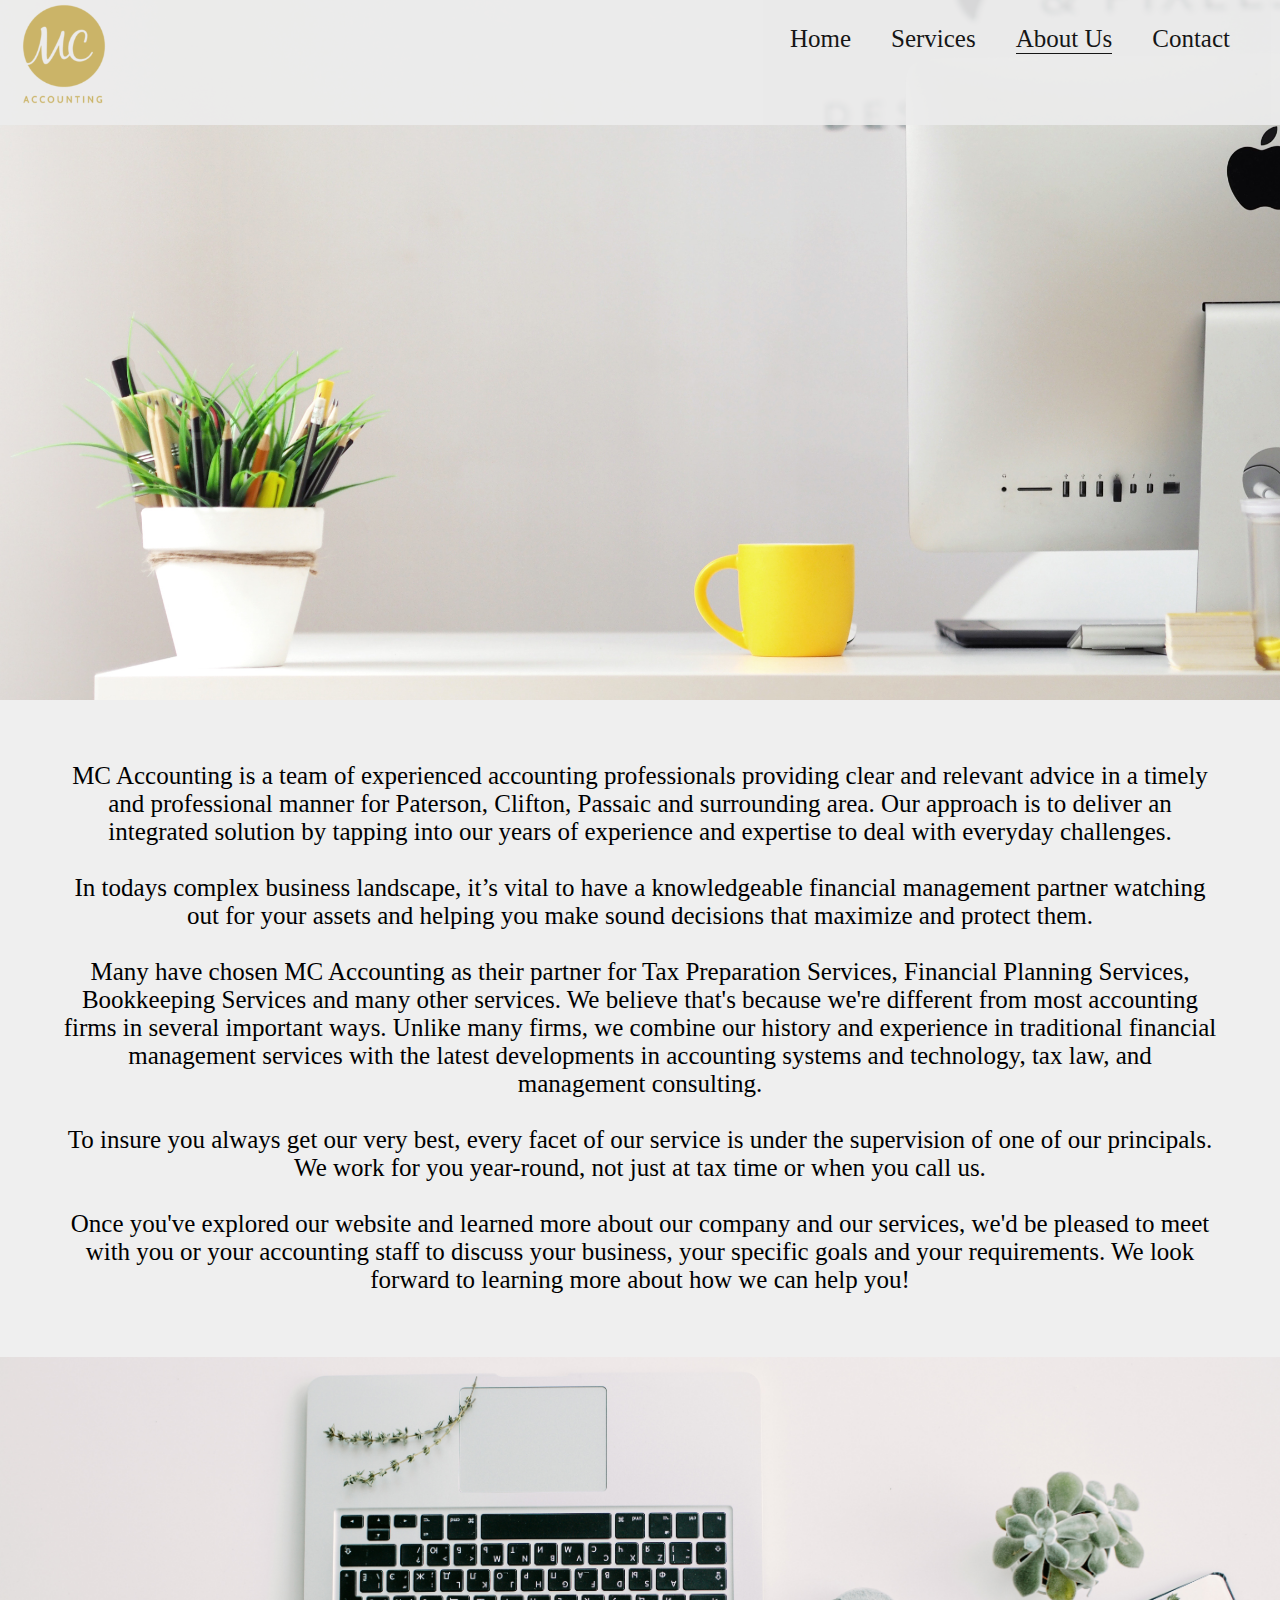
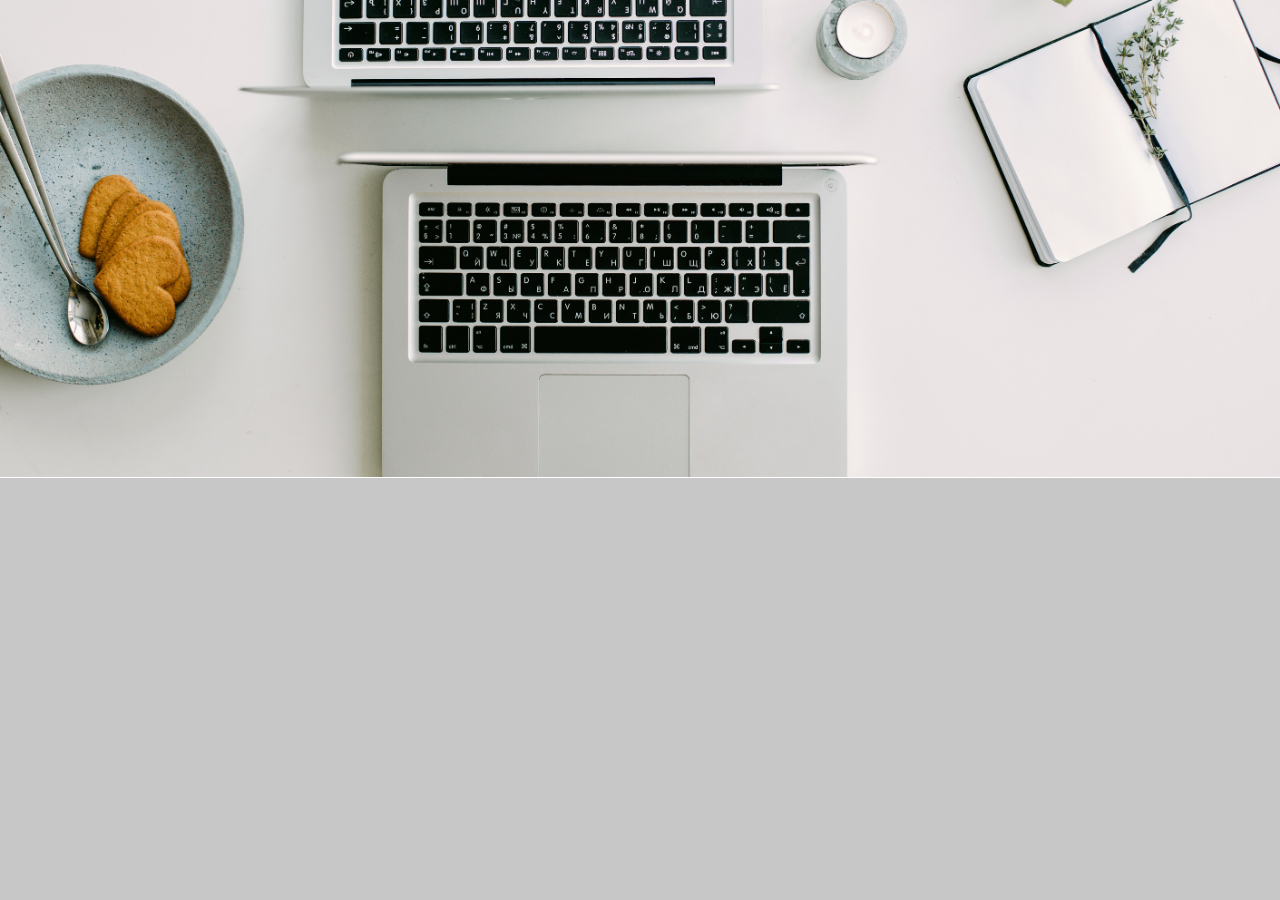
==== About-Us-Page.html @ c166d57b "init commit" ====
<!DOCTYPE html>
<html lang="en" dir="ltr">
    <head>
        <meta charset="utf-8">
        <meta name="viewport" content="width=device-width">
        <link rel="stylesheet" href="./Styles/About-Us-Page.css">
        <title>About Us</title>
    </head>
    <body>
        <div id="wapper">
            <div class="menu">
                <nav>
                    <ul>
                        <li><a href="file:///Users/Zaki/Documents/Mc%20Accounting/MC%20Accounting%20Website/Home-Page.html">Home</a></li>
                        <li><a href="file:///Users/Zaki/Documents/Mc%20Accounting/MC%20Accounting%20Website/Services-Page.html">Services</a></li>
                        <li><a href="file:///Users/Zaki/Documents/Mc%20Accounting/MC%20Accounting%20Website/About-Us-Page.html">About Us</a></li>
                        <li><a href="file:///Users/Zaki/Documents/Mc%20Accounting/MC%20Accounting%20Website/Contact-Page.html">Contact</a></li>
                    </ul>
                </nav>
            </div>
            <div id="mySidenav" class="sidenav">
                <a href="javascript:void(0)" id="closebtn">&times;</a>
                <a href="file:///Users/Zaki/Documents/Mc%20Accounting/MC%20Accounting%20Website/Home-Page.html">Home</a>
                <a href="file:///Users/Zaki/Documents/Mc%20Accounting/MC%20Accounting%20Website/Services-Page.html">Services</a>
                <a href="file:///Users/Zaki/Documents/Mc%20Accounting/MC%20Accounting%20Website/About-Us-Page.html">About Us</a>
                <a href="file:///Users/Zaki/Documents/Mc%20Accounting/MC%20Accounting%20Website/Contact-Page.html">Contact</a>
            </div>
            <span id="bars" style="font-size:30px;cursor:pointer">&#9776;</span>
                <nav id='navbar'>
                    <ul>
                        <li><a href='file:///Users/Zaki/Documents/Mc%20Accounting/MC%20Accounting%20Website/Home-Page.html'>Home</a></li>
                        <li><a href='file:///Users/Zaki/Documents/Mc%20Accounting/MC%20Accounting%20Website/Services-Page.html'>Services</a></li>
                        <li><a href='file:///Users/Zaki/Documents/Mc%20Accounting/MC%20Accounting%20Website/About-Us-Page.html'>About Us</a></li>
                        <li><a href='file:///Users/Zaki/Documents/Mc%20Accounting/MC%20Accounting%20Website/Contact-Page.html'>Contact</a></li>
                    </ul>
                </nav>
            <img id="logo" src="./Assets/com-name-img.png" alt="MC Acounting Logo">
            <div class="placeholder">
                <img class="img main-img" src="./Assets/office.jpg" alt="Office">
            </div>
        </div>
        <div class='aboutservice aboutservice-paragraph'>
            <div class='aboutservice aboutservice-text'>
                <p>
                        MC Accounting is a team of experienced accounting professionals providing
                    clear and relevant advice in a timely and professional manner for Paterson,
                    Clifton, Passaic and surrounding area. Our approach is to deliver an
                    integrated solution by tapping into our years of experience and expertise
                    to deal with everyday challenges.
                </p>
                <br>
                <p>
                        In todays complex business landscape, it’s vital to have a knowledgeable
                    financial management partner watching out for your assets and helping you
                    make sound decisions that maximize and protect them.

                </p>
                <br>
                <p>
                        Many have chosen MC Accounting as their partner for Tax Preparation Services,
                    Financial Planning Services, Bookkeeping Services and many other services.
                    We believe that's because we're different from most accounting firms in several
                    important ways. Unlike many firms, we combine our history and experience in
                    traditional financial management services with the latest developments in
                    accounting systems and technology, tax law, and management consulting.

                </p>
                <br>
                <p>
                        To insure you always get our very best, every facet of our service is under the
                    supervision of one of our principals. We work for you year-round, not just at tax
                    time or when you call us.

                </p>
                <br>
                <p>
                        Once you've explored our website and learned more about our company and our services,
                    we'd be pleased to meet with you or your accounting staff to discuss your business,
                    your specific goals and your requirements. We look forward to learning more about how
                    we can help you!
                </p>
            </div>
        </div>
        <div class="laptops-img">
            <img class='img img-2' src='./Assets/laptops.jpg' alt='Two Laptops'>
        </div>
        <div id="footer">
            <div id='map'><iframe id="iframe" src="https://www.google.com/maps/embed?pb=!1m18!1m12!1m3!1d2360.722639875771!2d-74.19184545510014!3d40.92232290899899!2m3!1f0!2f0!3f0!3m2!1i1024!2i768!4f13.1!3m3!1m2!1s0x0%3A0xeed6eec36d1e5d0c!2sMC+Accounting!5e0!3m2!1sen!2sus!4v1538316556276"></iframe></div>
            <div class="address">
                <p>MC Accounting</p>
                <p></p>
                <p>290 Paterson Ave,</p>
                <p>Paterson</p>
                <p>NJ 07502</p>
            </div>
        </div>
        <script src="mcaccounting-js.js"></script>
    </body>
</html>
---- Styles/About-Us-Page.css ----
*{
    margin: 0;
    padding: 0;
    box-sizing: border-box;
    font-family: Helvetica Neue;
}

.main-img{
    position: fixed;
    z-index: -1;
}

.img{
    width: 100%;
    height: auto;
    margin-bottom: -3px;
}

.placeholder{
    margin: 0;
    position: relative;
    height: 700px;
}

/* Wapper */

#logo{
    position: absolute;
    z-index: 2;
    top: 0;
    width: 10%;
    top: -10px;
    left: 0;
}

.menu{
    position: absolute;
    z-index: 1;
    right: 0;
    background: #ECECEC;
    width: 100%;
    height: 125px;;
    opacity: 0.9;
}

.nav-box{
    width: 100%;
    height: 50px;
    background: #eeee;
}

nav{
    float: right;
    margin: 5px 30px;
}

nav li{
    float: left;
    list-style-type: none;
    margin: 20px;
}

nav li a{
    text-decoration: none;
    color: black;
    font-size: 25px;
    font-weight: 300;
}

li:nth-child(3), #navbar li:nth-child(3){
    border-bottom: 1px solid black;
}

.menu a:hover, li:hover, #navbar a:hover{
    cursor: pointer;
    color: #707070;
    border-color: #707070;
}

/* Fixed Nav */

span{
    display: none;
    position: relative;
    left: 85%;
    margin: 5%;
}

.sidenav {
  height: 100%;
  width: 0;
  position: fixed;
  z-index: 3;
  top: 0;
  right: 0;
  background-color: #111;
  overflow-x: hidden;
  transition: 0.5s;
  padding-top: 60px;
}

.sidenav a {
  padding: 8px 8px 8px 32px;
  text-decoration: none;
  font-size: 20px;
  color: #818181;
  display: block;
  transition: 0.3s;
  border-bottom: 1px solid #818181;
}

.sidenav a:nth-child(1){
    border-bottom: 0;
}

.sidenav a:hover {
  color: #f1f1f1;
}

.sidenav #closebtn {
  position: absolute;
  top: 0;
  right: 25px;
  font-size: 36px;
  margin-left: 50px;
}

#navbar{
    width: 100%;
    height: 50px;
    background: #111;
    position: fixed;
    top: -100px;
    transition: 0.8s;
    margin: 0;
    z-index: 10;
}

#navbar ul{
    font-size: 23px;
    float: left;
    display: inline-block;
    margin-left: 25%;
    margin-top: 10px;
    font-weight: 300;
}

#navbar li{
    margin: 0;
    margin-left: 70px;
    padding: 0;
    border-bottom: none;
}

#navbar a{
    text-decoration: none;
    color: white;
}

/* Content */

.aboutservice{
    margin: 0;
    background-color: #EFEFEF;
    font-size: 25px;
    text-align: center;
    z-index: 3;
    font-weight: 300;
    padding: 2.5%;
}


/* Footer Styles */

#footer{
    background: #C7C7C7;
    margin: 0;
    padding: 0.7%;
}

#map{
    text-align: center;
}

#iframe{
     width: 900px;
     height: 400px;
     border: 0;
}

.address{
    display: none;
}


@media only screen and (max-width: 1225px){
    .main-img{
        position: relative;
    }

    .placeholder{
        height: auto;
    }

    #iframe{
        width: 90% !important;
        height: 400px !important;
    }

    #navbar ul{
        margin-left: 18%;
    }

    #logo{
        width: 11%;
    }
}

@media only screen and (max-width: 1000px){
    #logo{
        width: 13%;
    }
}

@media only screen and (max-width: 850px){

    .aboutservice{
        font-size: 21px;
    }

    #logo{
        width: 17%;
        padding-top: 2%;
    }

    .menu{
        height: 110px;;
    }

    #navbar ul{
        margin-left: 10%;
    }

    #logo{
        width: 14%;
    }

}

@media only screen and (max-width: 710px){

    #navbar ul{
        margin-left: -1%;
    }

    .menu{
        height: 110px;
    }
}


@media only screen and (max-width: 610px){

    #logo{
        margin-left: 20px;
        margin-top: 1%;
        display: inline;
    }

    .aboutservice{
        font-size: 15px;
    }

    #iframe{
        display: none;
    }

    .address{
        display: block;
        font-size: 25;
        font-weight: 400;
        padding: 10%;
        color: #fff;
        text-align: center;
    }

    .address p:nth-child(1){
        margin-bottom: 15px;
        font-size: 20px;
    }

    .menu{
        display: none;
    }

    #navbar{display: none;}

    span{display: inline-block;}

}

@media only screen and (max-width: 540px){
    #logo{
        width: 14%;
    }
}

@media only screen and (max-width: 400px){

    #logo{
        width: 18%
    }
    span{
        left: 80%;
    }
}
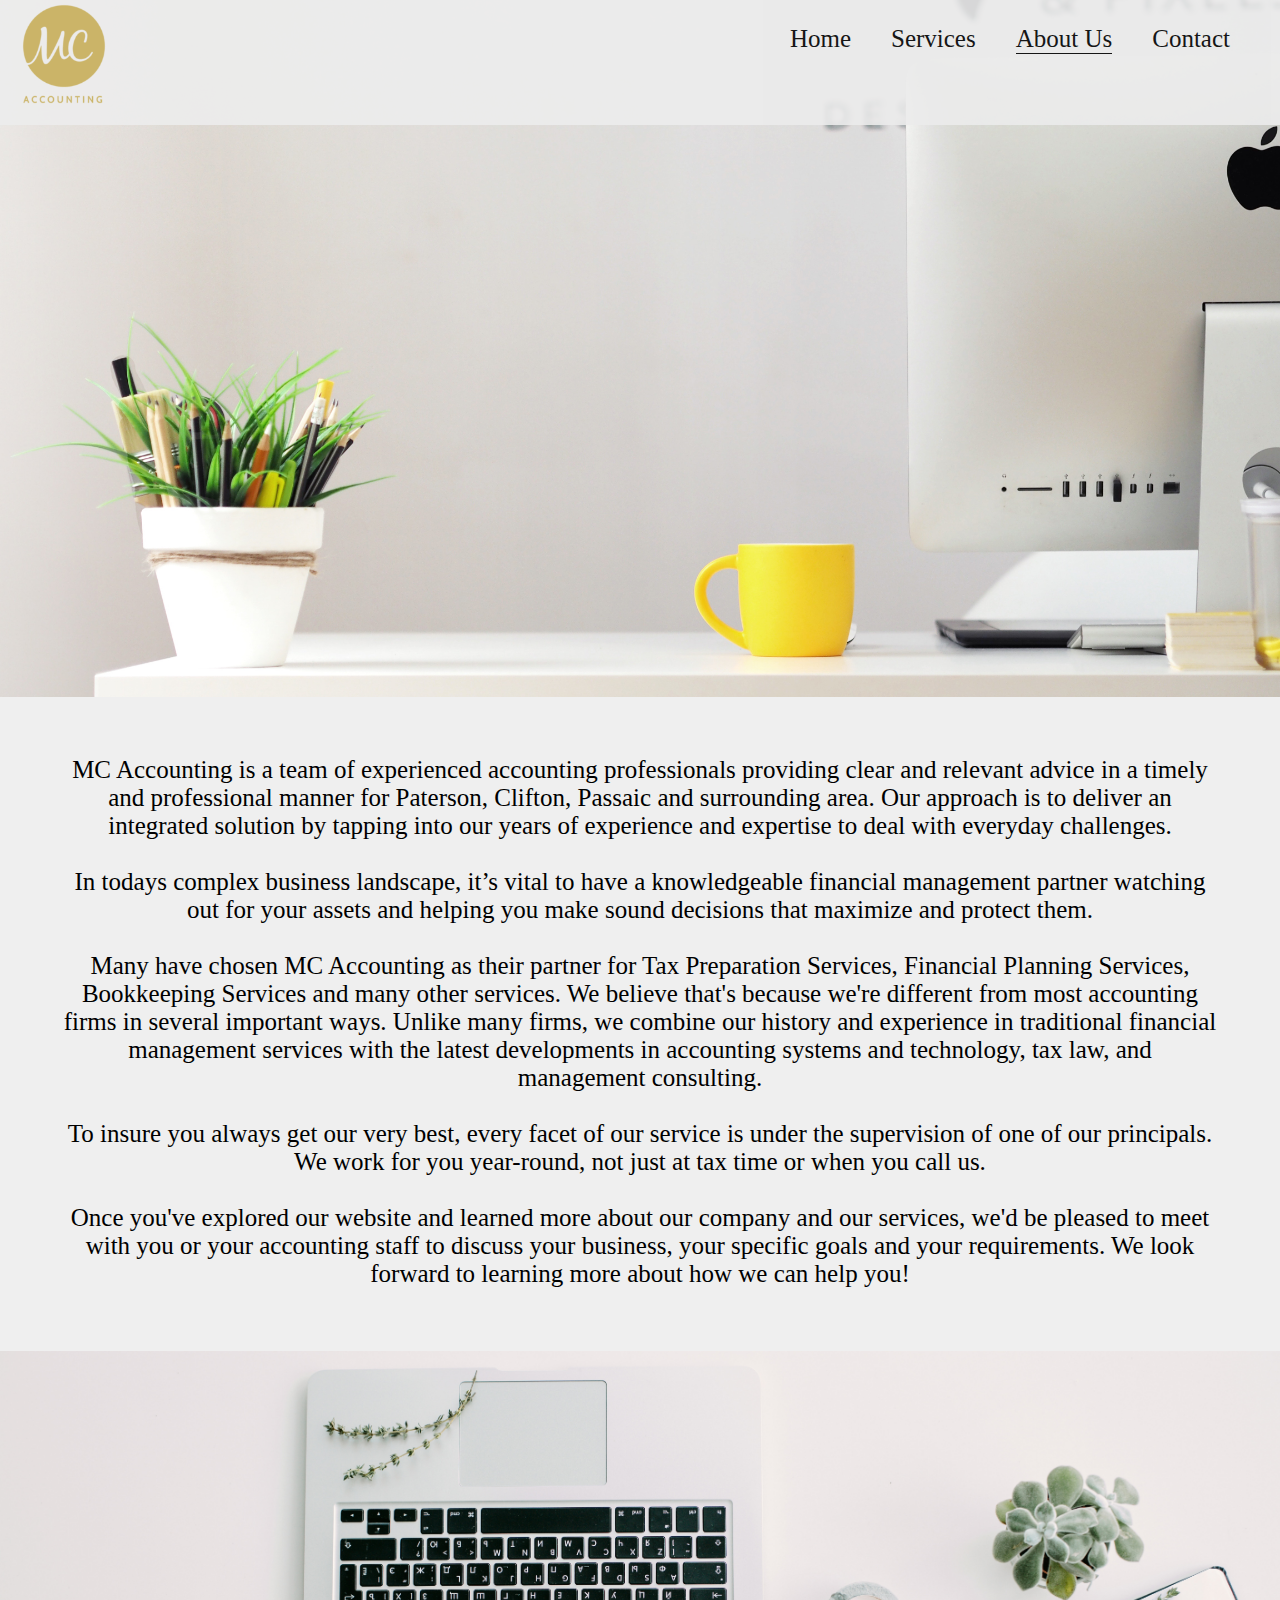
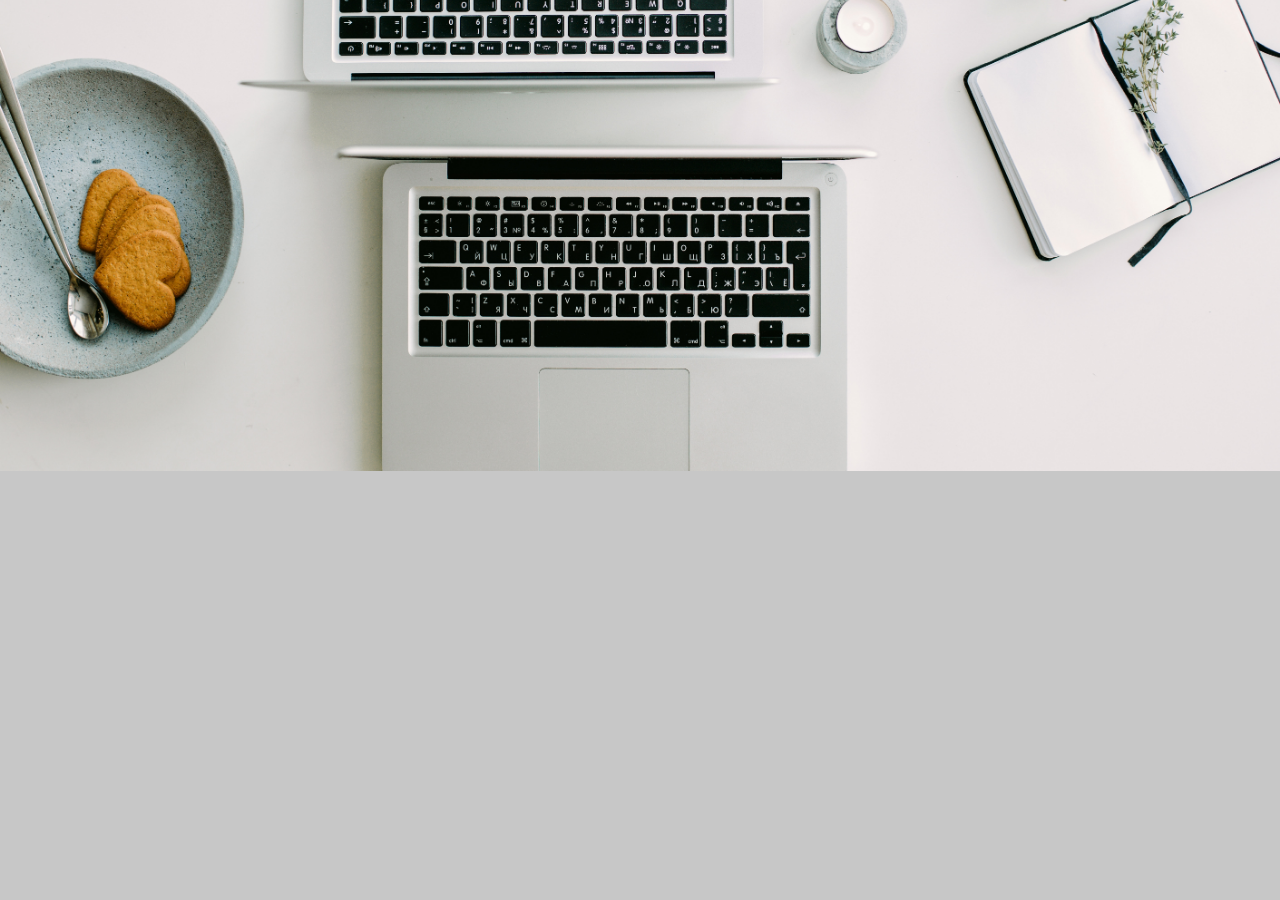
==== commit 50d7ccd0: "minor bugs like address&margin-top" ====
--- a/About-Us-Page.html
+++ b/About-Us-Page.html
@@ -11,27 +11,27 @@
             <div class="menu">
                 <nav>
                     <ul>
-                        <li><a href="file:///Users/Zaki/Documents/Mc%20Accounting/MC%20Accounting%20Website/Home-Page.html">Home</a></li>
-                        <li><a href="file:///Users/Zaki/Documents/Mc%20Accounting/MC%20Accounting%20Website/Services-Page.html">Services</a></li>
-                        <li><a href="file:///Users/Zaki/Documents/Mc%20Accounting/MC%20Accounting%20Website/About-Us-Page.html">About Us</a></li>
-                        <li><a href="file:///Users/Zaki/Documents/Mc%20Accounting/MC%20Accounting%20Website/Contact-Page.html">Contact</a></li>
+                        <li><a href="./index.html">Home</a></li>
+                        <li><a href="./Services-Page.html">Services</a></li>
+                        <li><a href="./About-Us-Page.html">About Us</a></li>
+                        <li><a href="./Contact-Page.html">Contact</a></li>
                     </ul>
                 </nav>
             </div>
             <div id="mySidenav" class="sidenav">
                 <a href="javascript:void(0)" id="closebtn">&times;</a>
-                <a href="file:///Users/Zaki/Documents/Mc%20Accounting/MC%20Accounting%20Website/Home-Page.html">Home</a>
-                <a href="file:///Users/Zaki/Documents/Mc%20Accounting/MC%20Accounting%20Website/Services-Page.html">Services</a>
-                <a href="file:///Users/Zaki/Documents/Mc%20Accounting/MC%20Accounting%20Website/About-Us-Page.html">About Us</a>
-                <a href="file:///Users/Zaki/Documents/Mc%20Accounting/MC%20Accounting%20Website/Contact-Page.html">Contact</a>
+                <a href="./index.html">Home</a>
+                <a href="./Services-Page.html">Services</a>
+                <a href="./About-Us-Page.html">About Us</a>
+                <a href="./Contact-Page.html">Contact</a>
             </div>
             <span id="bars" style="font-size:30px;cursor:pointer">&#9776;</span>
                 <nav id='navbar'>
                     <ul>
-                        <li><a href='file:///Users/Zaki/Documents/Mc%20Accounting/MC%20Accounting%20Website/Home-Page.html'>Home</a></li>
-                        <li><a href='file:///Users/Zaki/Documents/Mc%20Accounting/MC%20Accounting%20Website/Services-Page.html'>Services</a></li>
-                        <li><a href='file:///Users/Zaki/Documents/Mc%20Accounting/MC%20Accounting%20Website/About-Us-Page.html'>About Us</a></li>
-                        <li><a href='file:///Users/Zaki/Documents/Mc%20Accounting/MC%20Accounting%20Website/Contact-Page.html'>Contact</a></li>
+                        <li><a href='./index.html'>Home</a></li>
+                        <li><a href='./Services-Page.html'>Services</a></li>
+                        <li><a href='./About-Us-Page.html'>About Us</a></li>
+                        <li><a href='./Contact-Page.html'>Contact</a></li>
                     </ul>
                 </nav>
             <img id="logo" src="./Assets/com-name-img.png" alt="MC Acounting Logo">
@@ -70,7 +70,6 @@
                         To insure you always get our very best, every facet of our service is under the
                     supervision of one of our principals. We work for you year-round, not just at tax
                     time or when you call us.
-
                 </p>
                 <br>
                 <p>
@@ -89,7 +88,7 @@
             <div class="address">
                 <p>MC Accounting</p>
                 <p></p>
-                <p>290 Paterson Ave,</p>
+                <p>131 Union Ave,</p>
                 <p>Paterson</p>
                 <p>NJ 07502</p>
             </div>
--- a/Styles/About-Us-Page.css
+++ b/Styles/About-Us-Page.css
@@ -167,6 +167,7 @@
     z-index: 3;
     font-weight: 300;
     padding: 2.5%;
+    margin-top: -3px
 }
 
 
@@ -176,6 +177,8 @@
     background: #C7C7C7;
     margin: 0;
     padding: 0.7%;
+    padding-top: 18px;
+    margin-top: -3px;
 }
 
 #map{
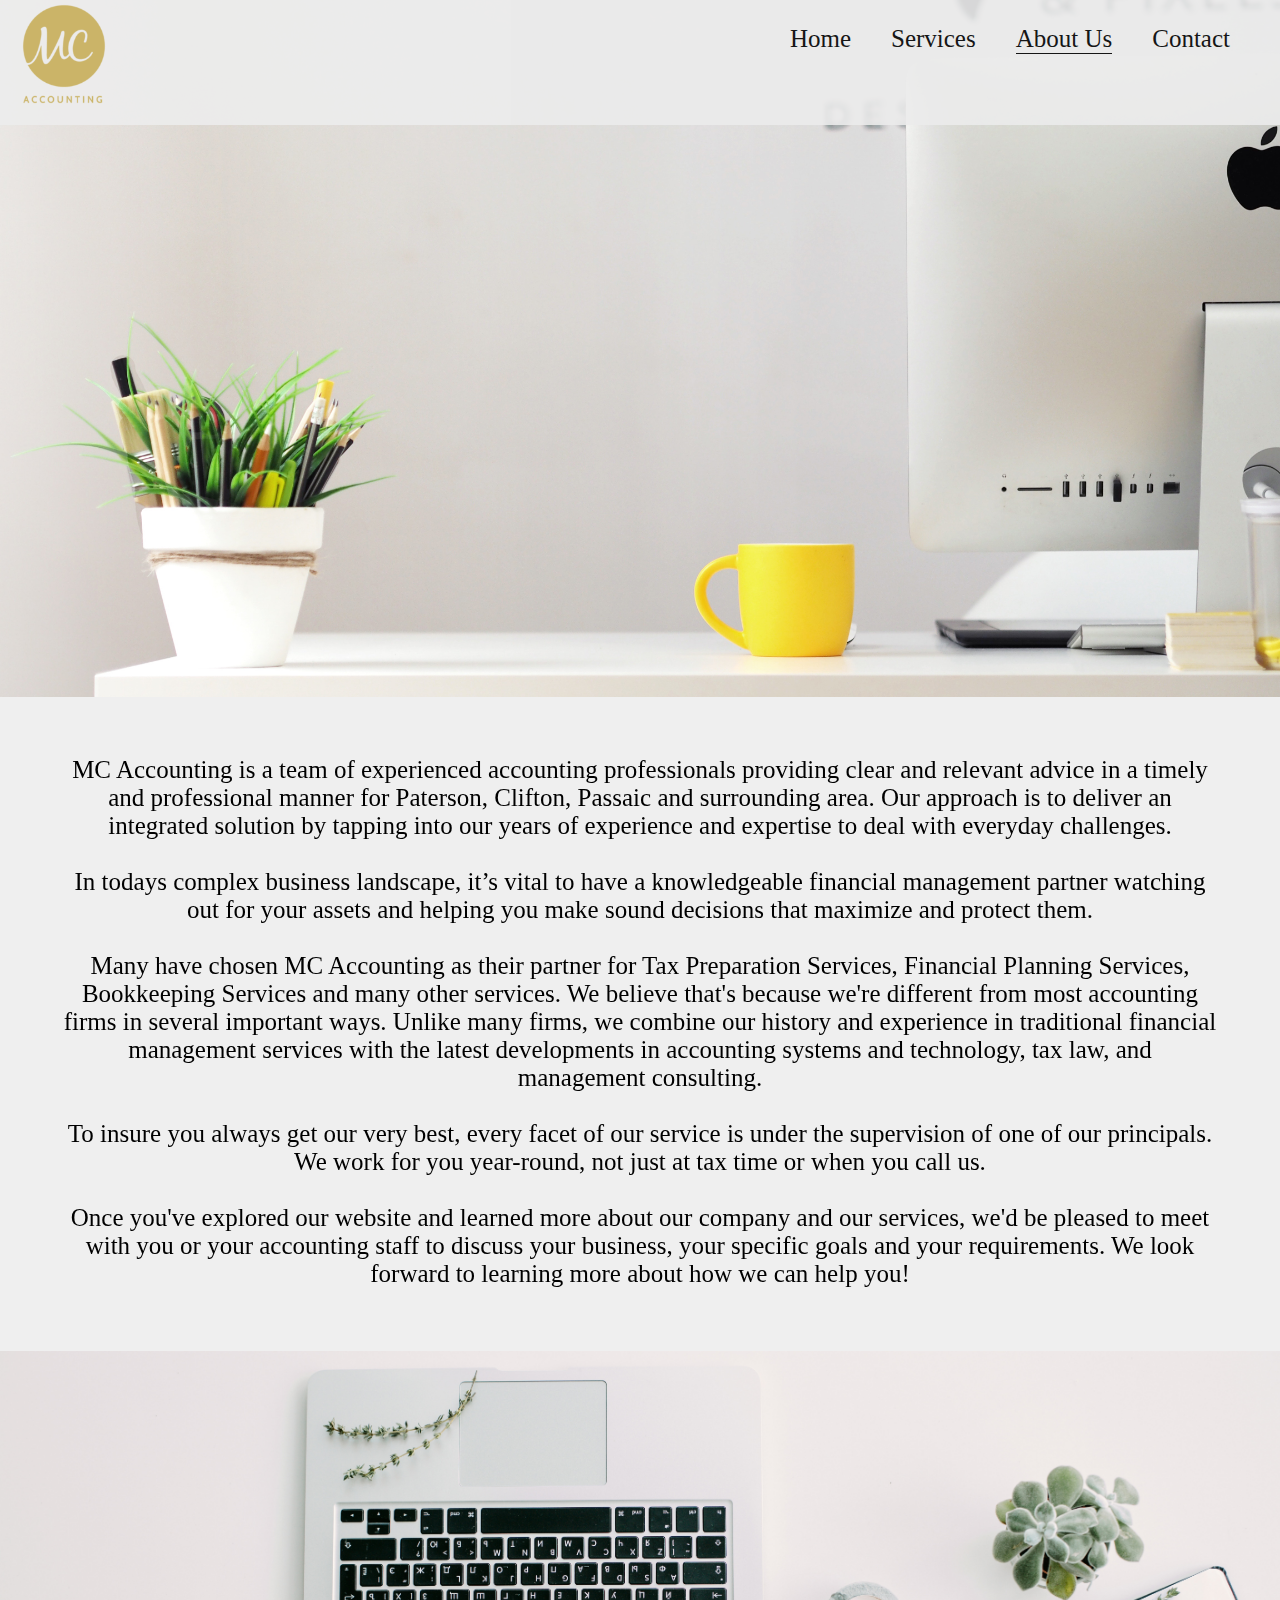
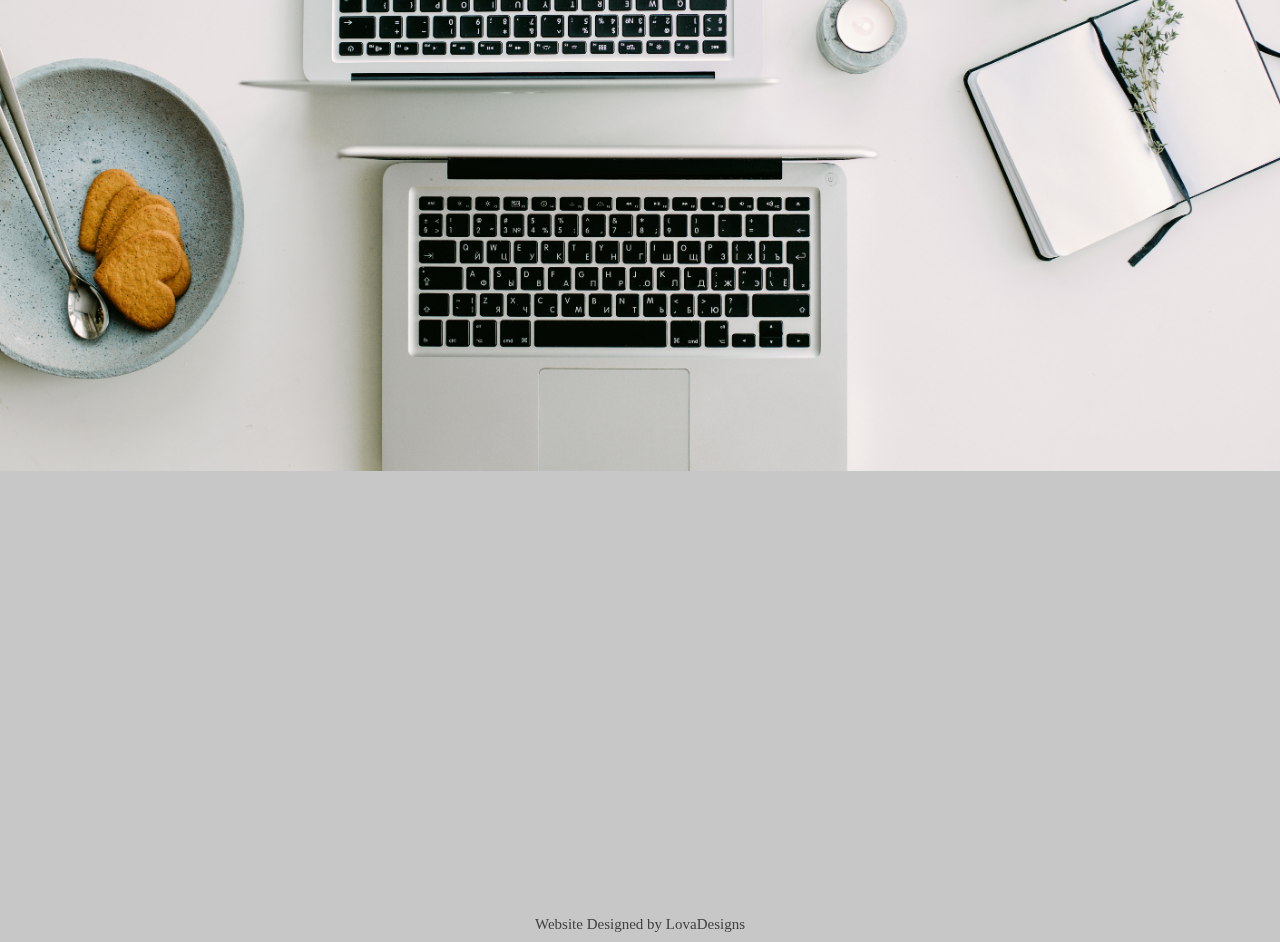
==== commit 6c3517fe: "add signature, fix services flip bug" ====
--- a/About-Us-Page.html
+++ b/About-Us-Page.html
@@ -92,6 +92,9 @@
                 <p>Paterson</p>
                 <p>NJ 07502</p>
             </div>
+            <div class="signature">
+                <a href="https://www.lovadesigns.com/"><p>Website Designed by LovaDesigns</p></a>
+            </div>
         </div>
         <script src="mcaccounting-js.js"></script>
     </body>
--- a/Styles/About-Us-Page.css
+++ b/Styles/About-Us-Page.css
@@ -195,6 +195,20 @@
     display: none;
 }
 
+.signature{
+    text-align: center;
+    padding: 2% 0 0;
+}
+
+.signature a{
+    text-decoration: none;
+    color: #404040;
+}
+
+.signature a p{
+    font-size: 15px;
+    font-weight: 300;
+}
 
 @media only screen and (max-width: 1225px){
     .main-img{
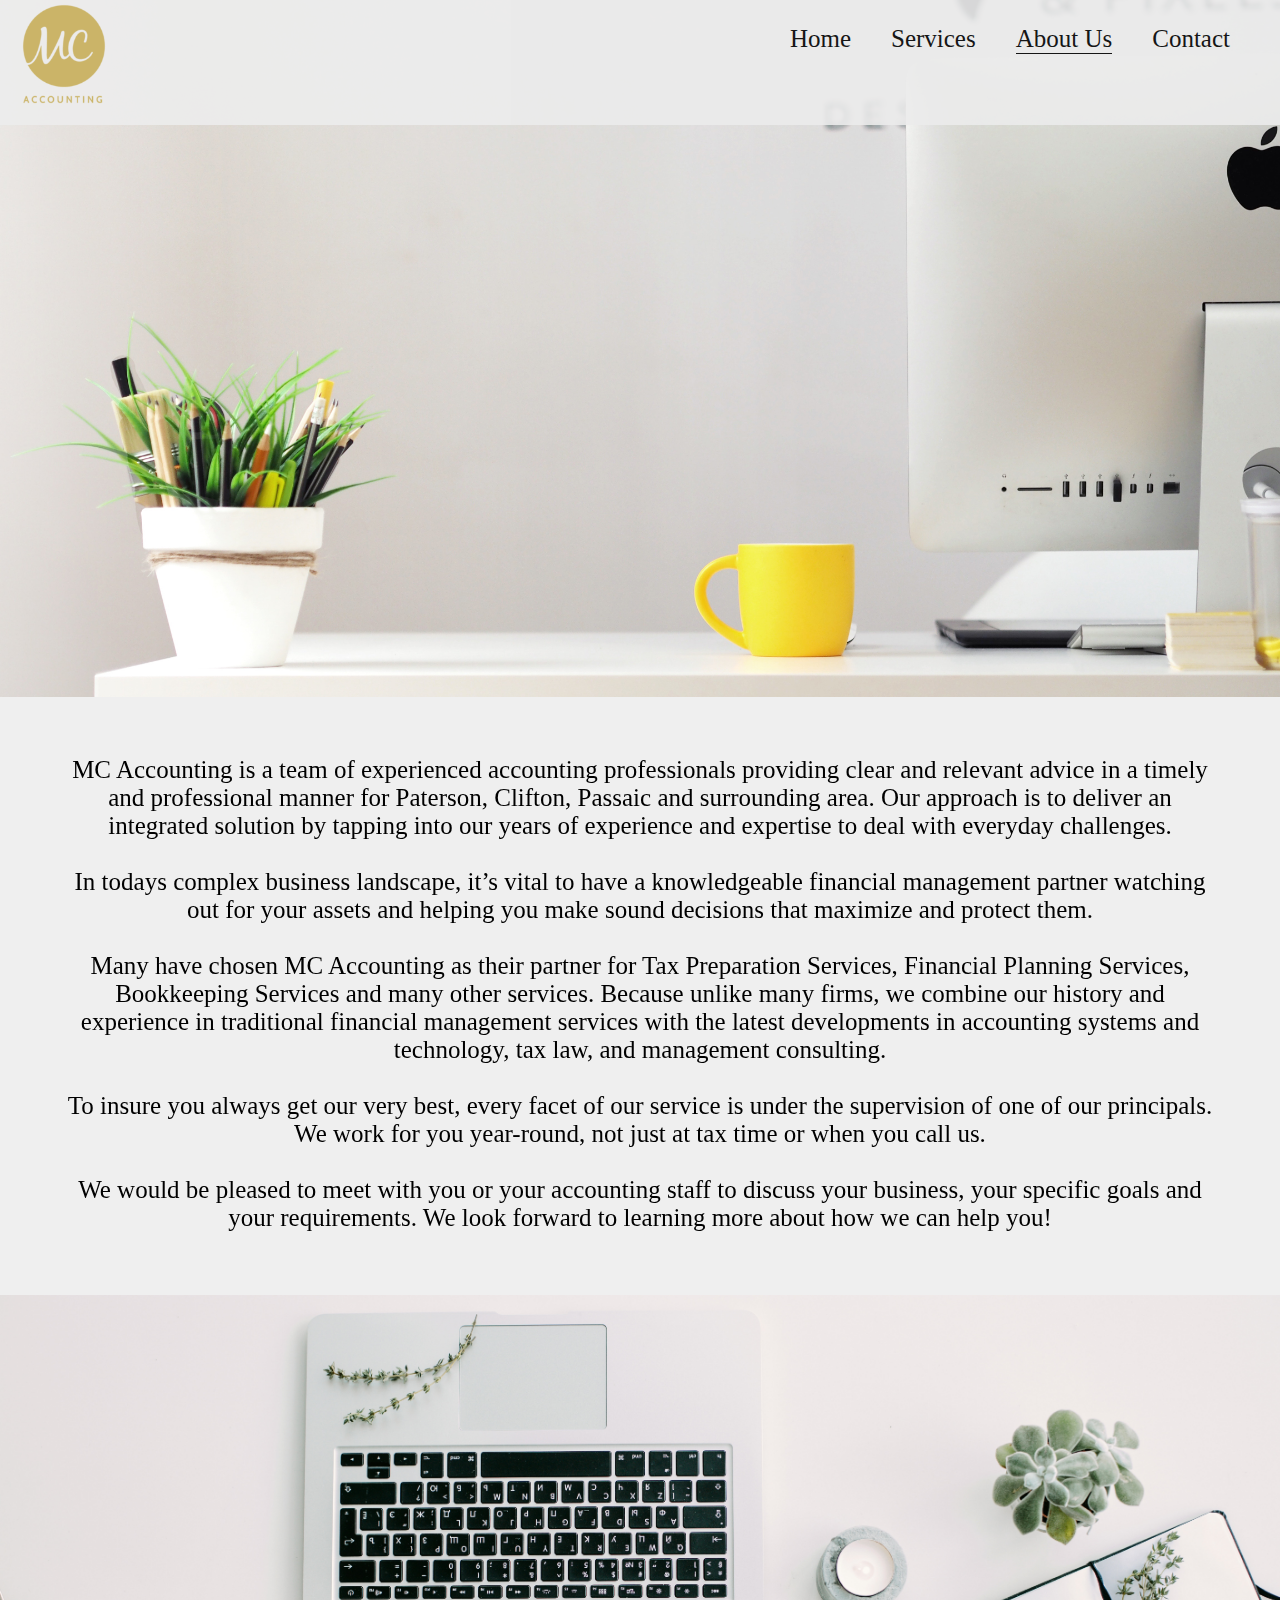
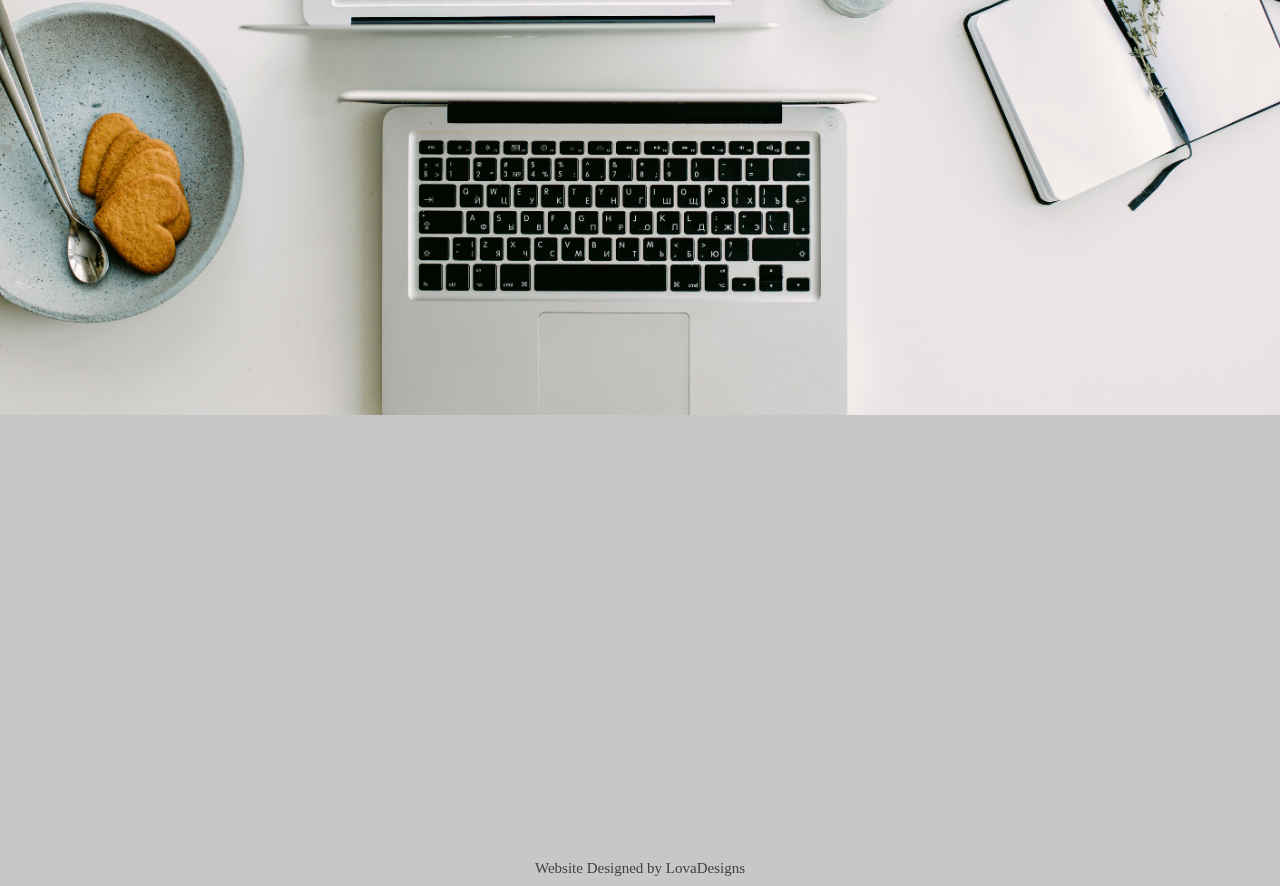
==== commit 30317d97: "updated about txt" ====
--- a/About-Us-Page.html
+++ b/About-Us-Page.html
@@ -59,8 +59,7 @@
                 <p>
                         Many have chosen MC Accounting as their partner for Tax Preparation Services,
                     Financial Planning Services, Bookkeeping Services and many other services.
-                    We believe that's because we're different from most accounting firms in several
-                    important ways. Unlike many firms, we combine our history and experience in
+                    Because unlike many firms, we combine our history and experience in
                     traditional financial management services with the latest developments in
                     accounting systems and technology, tax law, and management consulting.
 
@@ -73,8 +72,7 @@
                 </p>
                 <br>
                 <p>
-                        Once you've explored our website and learned more about our company and our services,
-                    we'd be pleased to meet with you or your accounting staff to discuss your business,
+                        We would be pleased to meet with you or your accounting staff to discuss your business,
                     your specific goals and your requirements. We look forward to learning more about how
                     we can help you!
                 </p>
--- a/Styles/About-Us-Page.css
+++ b/Styles/About-Us-Page.css
@@ -138,16 +138,16 @@
 
 #navbar ul{
     font-size: 23px;
-    float: left;
-    display: inline-block;
-    margin-left: 25%;
+    display: flex;
     margin-top: 10px;
     font-weight: 300;
+    justify-content: center;
+
 }
 
 #navbar li{
     margin: 0;
-    margin-left: 70px;
+    margin: 0 3.5%;
     padding: 0;
     border-bottom: none;
 }
@@ -224,10 +224,6 @@
         height: 400px !important;
     }
 
-    #navbar ul{
-        margin-left: 18%;
-    }
-
     #logo{
         width: 11%;
     }
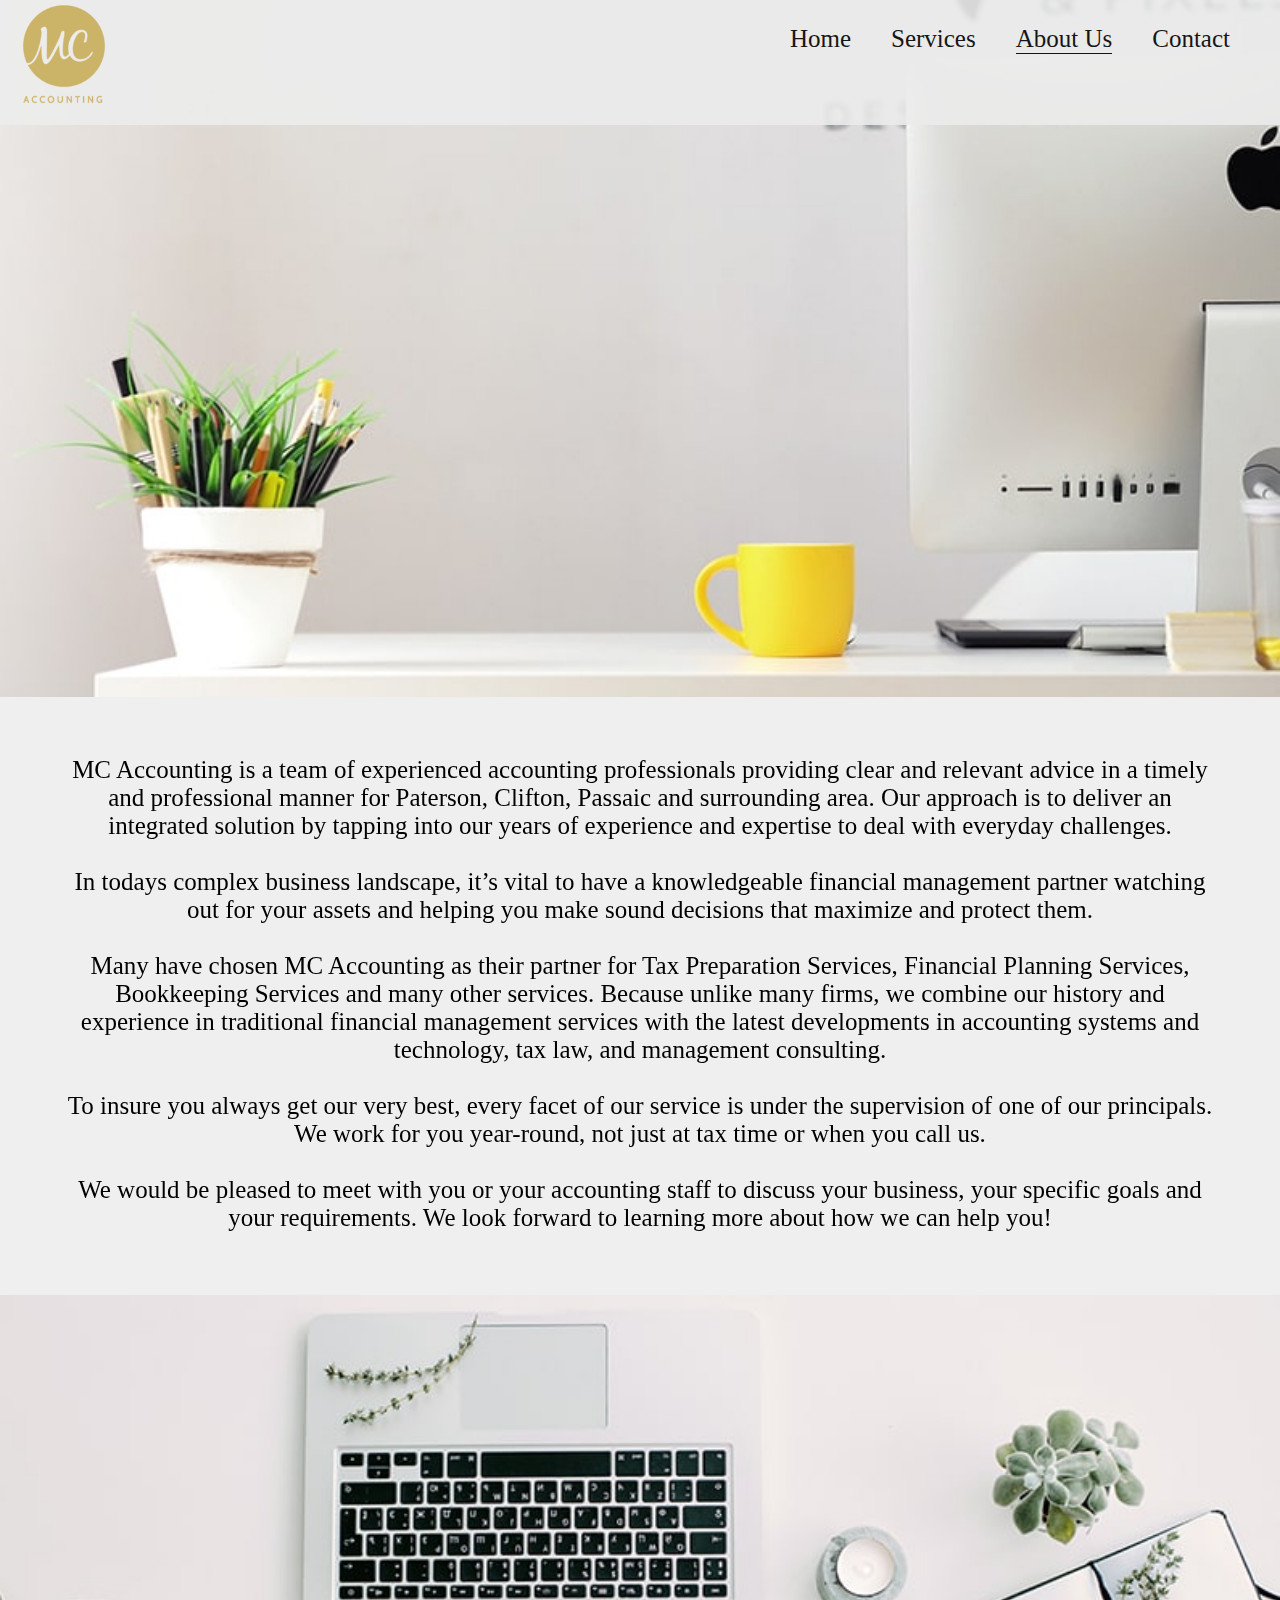
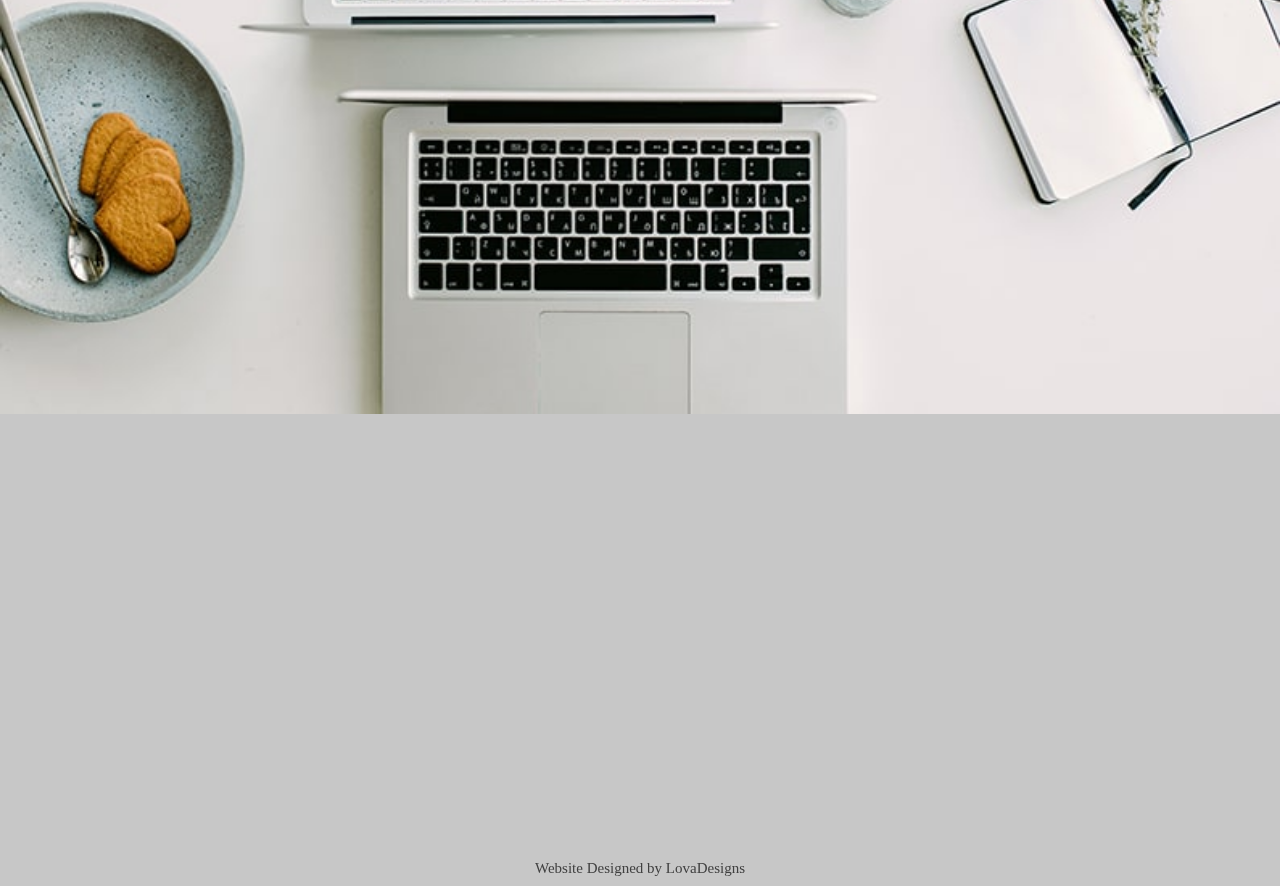
==== commit 674066e3: "updated title and opted imgs" ====
--- a/About-Us-Page.html
+++ b/About-Us-Page.html
@@ -3,8 +3,9 @@
     <head>
         <meta charset="utf-8">
         <meta name="viewport" content="width=device-width">
+        <meta name="description" content="Known for getting taxes done fast and have their clients with the papers they need almost instantaneously, The Best in Northern New Jersey">
         <link rel="stylesheet" href="./Styles/About-Us-Page.css">
-        <title>About Us</title>
+        <title>Top Accountant for Tax Perpetration & Bookkeeping in NJ 2021 | MC Accounting</title>
     </head>
     <body>
         <div id="wapper">
